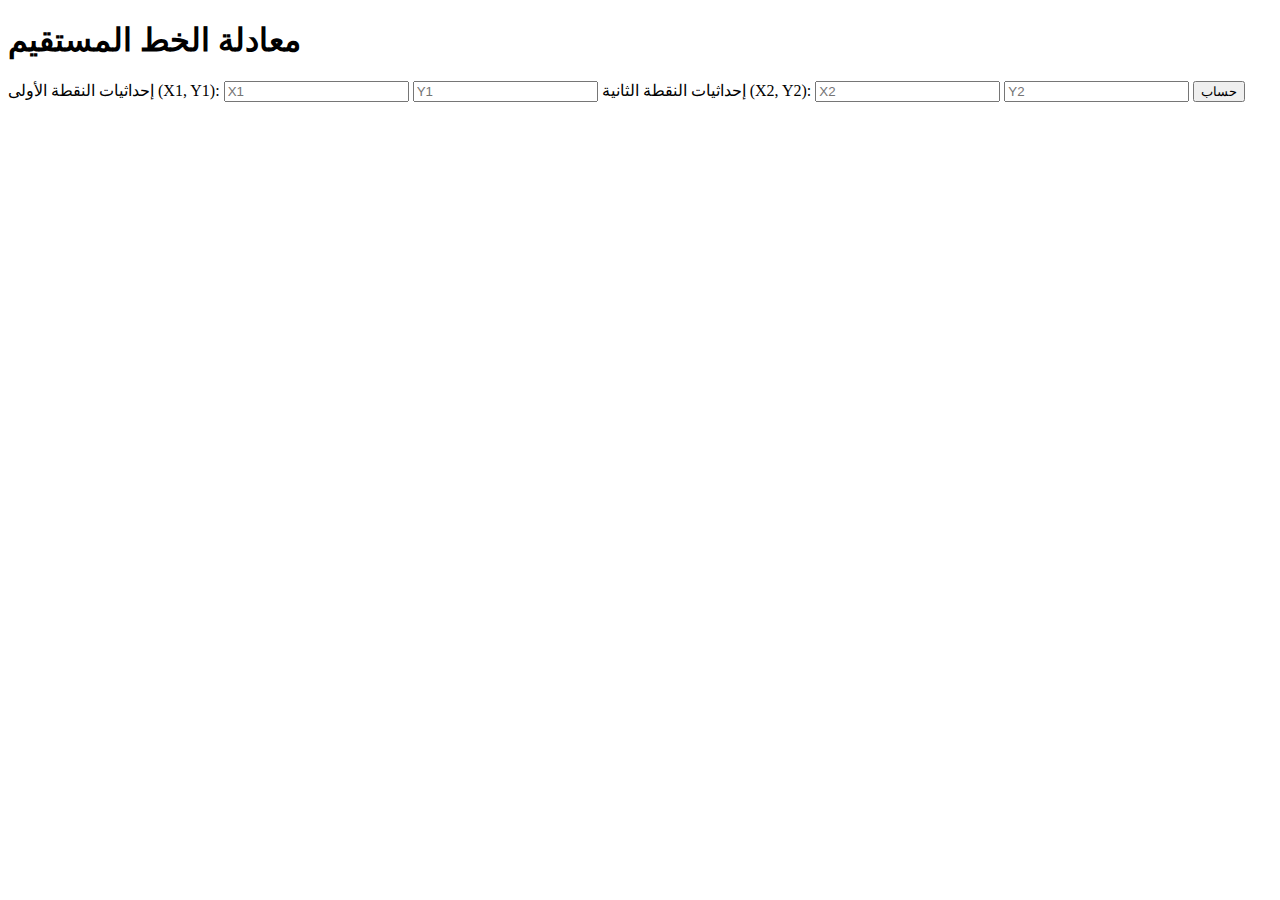
==== equation.html @ 0d30d213 "math" ====
<!DOCTYPE html>
<html lang="ar">
<head>
    <meta charset="UTF-8">
    <meta name="viewport" content="width=device-width, initial-scale=1.0">
    <title>معادلة الخط المستقيم</title>
    <link rel="stylesheet" href="style.css">
</head>
<body>
    <div class="container">
        <h1>معادلة الخط المستقيم</h1>
        <form onsubmit="calculateEquation(event)">
            <label>إحداثيات النقطة الأولى (X1, Y1):</label>
            <input type="number" id="x1" placeholder="X1" required>
            <input type="number" id="y1" placeholder="Y1" required>
            
            <label>إحداثيات النقطة الثانية (X2, Y2):</label>
            <input type="number" id="x2" placeholder="X2" required>
            <input type="number" id="y2" placeholder="Y2" required>
            
            <button type="submit">حساب</button>
        </form>
        <div id="result"></div>
    </div>

    <script>
        function calculateEquation(event) {
            event.preventDefault();
            let x1 = parseFloat(document.getElementById("x1").value);
            let y1 = parseFloat(document.getElementById("y1").value);
            let x2 = parseFloat(document.getElementById("x2").value);
            let y2 = parseFloat(document.getElementById("y2").value);

            if (x1 === x2) {
                document.getElementById("result").innerHTML = "المعادلة غير ممكنة لأن الخط عمودي.";
                return;
            }

            let m = (y2 - y1) / (x2 - x1);
            let b = y1 - m * x1;

            document.getElementById("result").innerHTML = `معادلة الخط المستقيم: y = ${m.toFixed(2)}x + ${b.toFixed(2)}`;
        }
    </script>
</body>
</html>
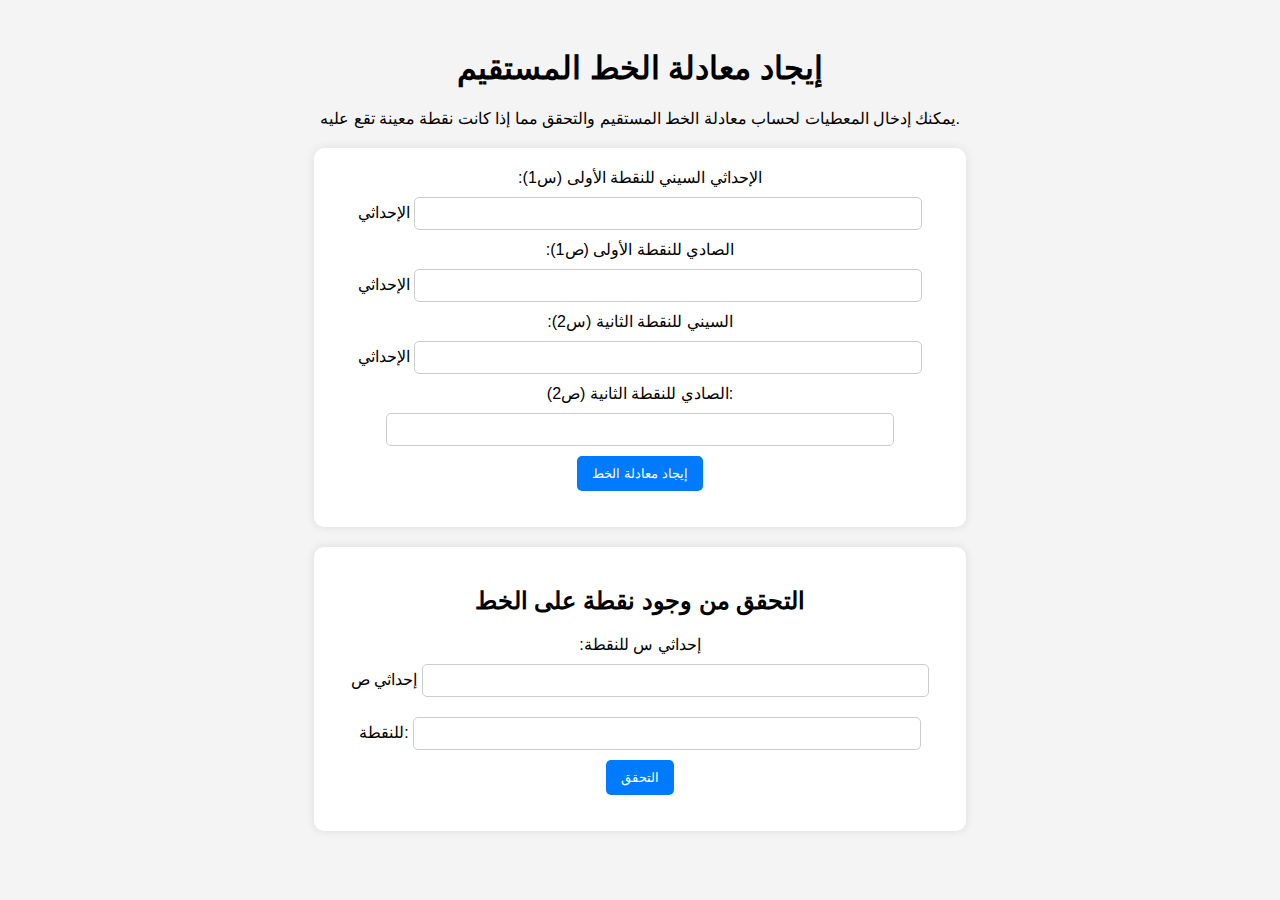
==== commit 7cddf694: "math1" ====
--- a/equation.html
+++ b/equation.html
@@ -3,44 +3,42 @@
 <head>
     <meta charset="UTF-8">
     <meta name="viewport" content="width=device-width, initial-scale=1.0">
-    <title>معادلة الخط المستقيم</title>
-    <link rel="stylesheet" href="style.css">
+    <title>إيجاد معادلة الخط المستقيم</title>
+    <link rel="stylesheet" href="equation.css">
 </head>
 <body>
-    <div class="container">
-        <h1>معادلة الخط المستقيم</h1>
-        <form onsubmit="calculateEquation(event)">
-            <label>إحداثيات النقطة الأولى (X1, Y1):</label>
-            <input type="number" id="x1" placeholder="X1" required>
-            <input type="number" id="y1" placeholder="Y1" required>
-            
-            <label>إحداثيات النقطة الثانية (X2, Y2):</label>
-            <input type="number" id="x2" placeholder="X2" required>
-            <input type="number" id="y2" placeholder="Y2" required>
-            
-            <button type="submit">حساب</button>
-        </form>
-        <div id="result"></div>
+    <h1>إيجاد معادلة الخط المستقيم</h1>
+    <p>يمكنك إدخال المعطيات لحساب معادلة الخط المستقيم والتحقق مما إذا كانت نقطة معينة تقع عليه.</p>
+    
+    <div class="form-container">
+        <label for="x1">الإحداثي السيني للنقطة الأولى (س1):</label>
+        <input type="number" id="x1" required>
+        
+        <label for="y1">الإحداثي الصادي للنقطة الأولى (ص1):</label>
+        <input type="number" id="y1" required>
+        
+        <label for="x2">الإحداثي السيني للنقطة الثانية (س2):</label>
+        <input type="number" id="x2" required>
+        
+        <label for="y2">الإحداثي الصادي للنقطة الثانية (ص2):</label>
+        <input type="number" id="y2" required>
+        
+        <button onclick="calculateEquation()">إيجاد معادلة الخط</button>
+        <p id="equation-result"></p>
     </div>
 
-    <script>
-        function calculateEquation(event) {
-            event.preventDefault();
-            let x1 = parseFloat(document.getElementById("x1").value);
-            let y1 = parseFloat(document.getElementById("y1").value);
-            let x2 = parseFloat(document.getElementById("x2").value);
-            let y2 = parseFloat(document.getElementById("y2").value);
-
-            if (x1 === x2) {
-                document.getElementById("result").innerHTML = "المعادلة غير ممكنة لأن الخط عمودي.";
-                return;
-            }
-
-            let m = (y2 - y1) / (x2 - x1);
-            let b = y1 - m * x1;
-
-            document.getElementById("result").innerHTML = `معادلة الخط المستقيم: y = ${m.toFixed(2)}x + ${b.toFixed(2)}`;
-        }
-    </script>
+    <div class="check-point">
+        <h2>التحقق من وجود نقطة على الخط</h2>
+        <label for="px">إحداثي س للنقطة:</label>
+        <input type="number" id="px" required>
+        
+        <label for="py">إحداثي ص للنقطة:</label>
+        <input type="number" id="py" required>
+        
+        <button onclick="checkPoint()">التحقق</button>
+        <p id="check-result"></p>
+    </div>
+    
+    <script src="equation.js"></script>
 </body>
-</html>
+</html>--- a/equation.css
+++ b/equation.css
@@ -0,0 +1,35 @@
+
+
+/* equation.css */
+body {
+    font-family: Arial, sans-serif;
+    text-align: center;
+    background-color: #f4f4f4;
+    padding: 20px;
+}
+.form-container, .check-point {
+    background: white;
+    padding: 20px;
+    margin: 20px auto;
+    width: 50%;
+    border-radius: 10px;
+    box-shadow: 0 0 10px rgba(0, 0, 0, 0.1);
+}
+input {
+    width: 80%;
+    padding: 8px;
+    margin: 10px 0;
+    border: 1px solid #ccc;
+    border-radius: 5px;
+}
+button {
+    background-color: #007BFF;
+    color: white;
+    border: none;
+    padding: 10px 15px;
+    cursor: pointer;
+    border-radius: 5px;
+}
+button:hover {
+    background-color: #0056b3;
+}
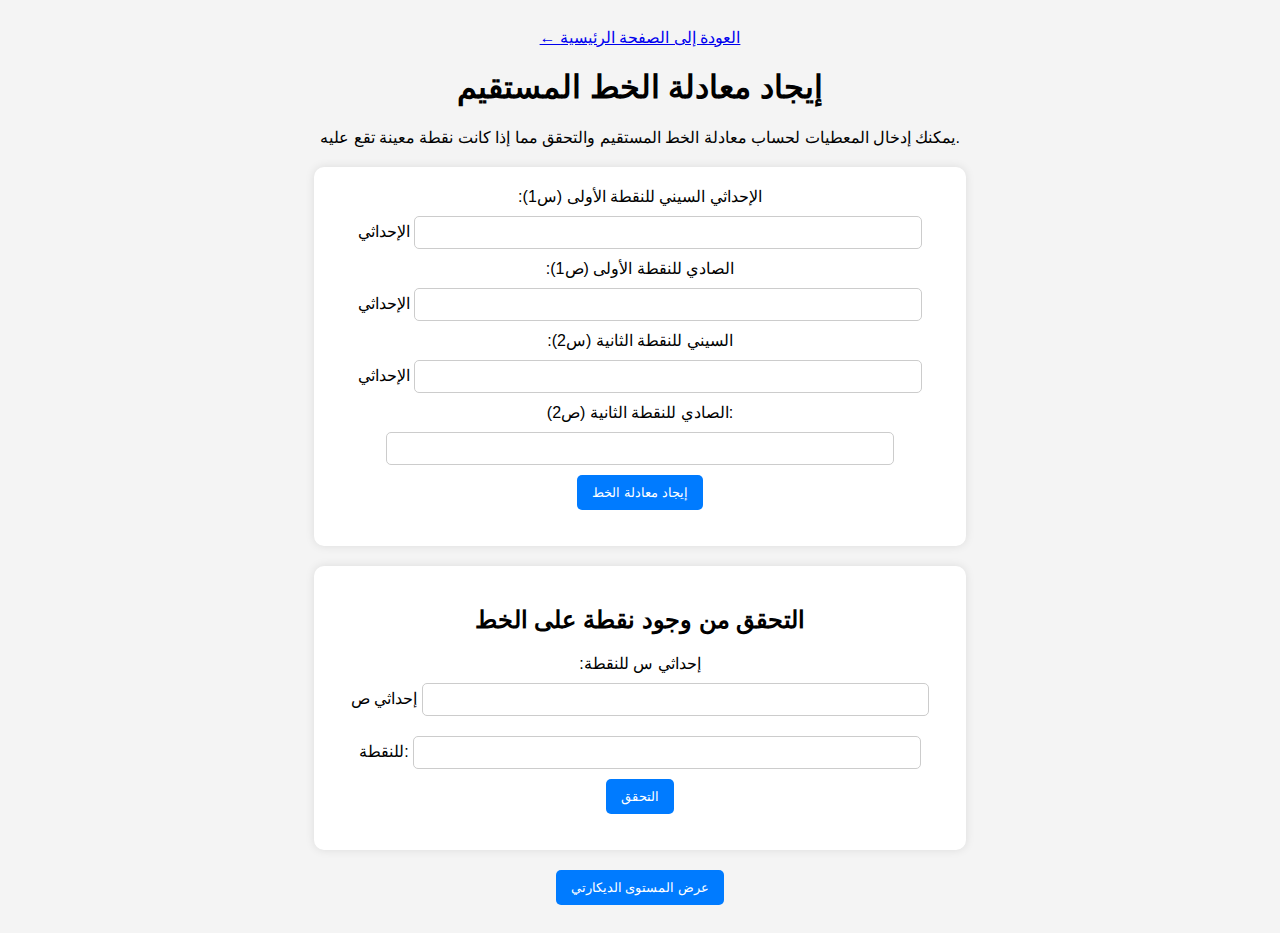
==== commit 09cf6269: "math" ====
--- a/equation.html
+++ b/equation.html
@@ -7,6 +7,10 @@
     <link rel="stylesheet" href="equation.css">
 </head>
 <body>
+    <div class="back-button-container">
+        <a href="index.html" class="back-button">← العودة إلى الصفحة الرئيسية</a>
+    </div>
+    
     <h1>إيجاد معادلة الخط المستقيم</h1>
     <p>يمكنك إدخال المعطيات لحساب معادلة الخط المستقيم والتحقق مما إذا كانت نقطة معينة تقع عليه.</p>
     
@@ -38,6 +42,17 @@
         <button onclick="checkPoint()">التحقق</button>
         <p id="check-result"></p>
     </div>
+<!-- أزرار التحكم في الرسم البياني -->
+<div style="text-align: center; margin-top: 20px;">
+    <button id="showGraphButton">عرض المستوى الديكارتي</button>
+    <button id="hideGraphButton" style="display: none;">إخفاء المستوى الديكارتي</button>
+</div>
+
+<!-- حاوية الرسم البياني -->
+<div id="graphContainer" style="display: none; text-align: center; margin-top: 20px;">
+    <canvas id="graphCanvas" width="1600" height="1600" style="border: 1px solid #ccc;"></canvas>
+</div>
+
     
     <script src="equation.js"></script>
 </body>
